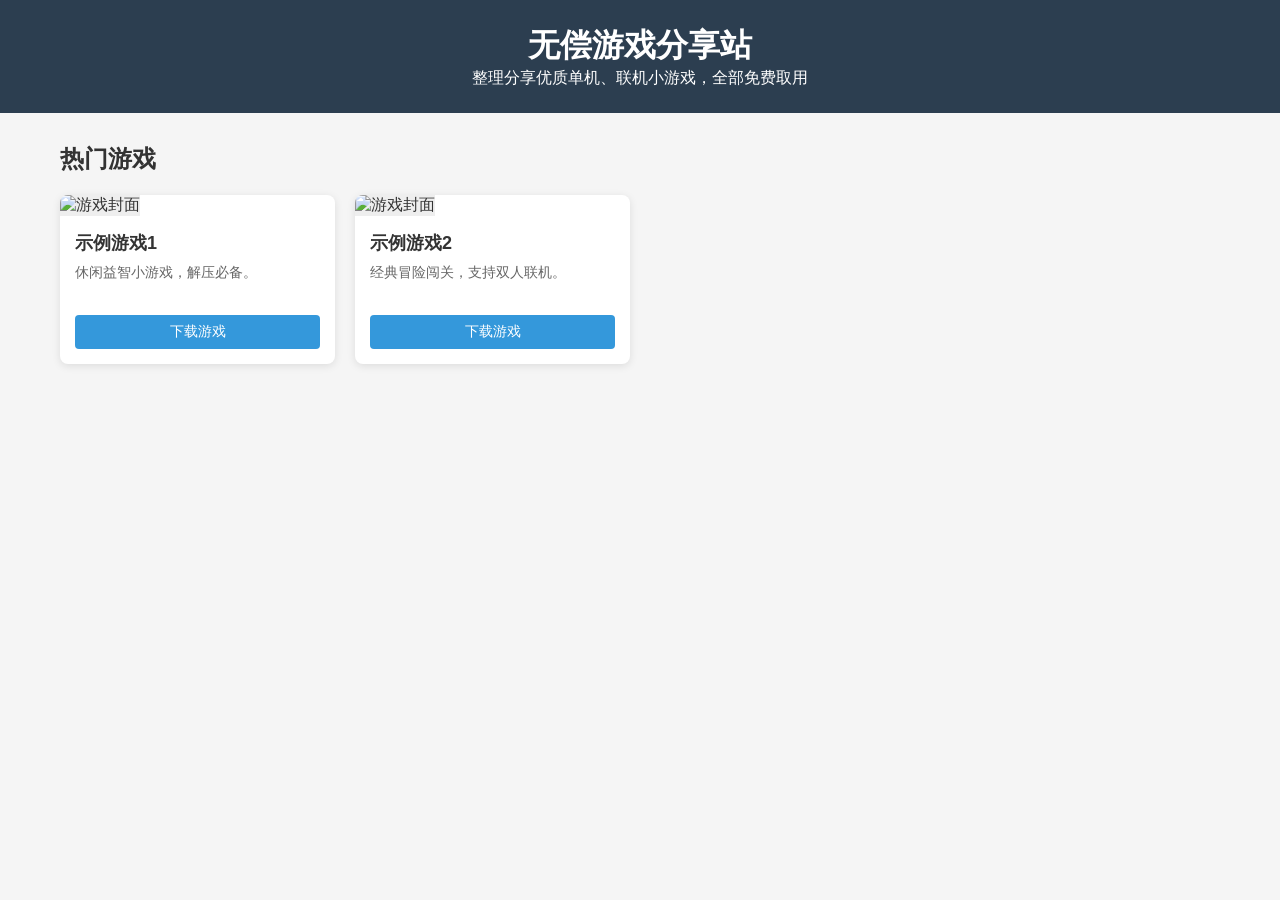
==== index.html @ 2c9d2d15 "Create index.html for game sharing site This HTML file sets up a free game sharing website with a re" ====
<!DOCTYPE html>
<html lang="zh-CN">
<head>
    <meta charset="UTF-8">
    <meta name="viewport" content="width=device-width, initial-scale=1.0">
    <title>免费游戏分享站</title>
    <style>
        * {
            margin: 0;
            padding: 0;
            box-sizing: border-box;
        }
        body {
            font-family: "微软雅黑", sans-serif;
            background-color: #f5f5f5;
            color: #333;
        }
        header {
            background-color: #2c3e50;
            color: white;
            padding: 24px;
            text-align: center;
        }
        .container {
            max-width: 1200px;
            margin: 30px auto;
            padding: 0 20px;
        }
        .game-grid {
            display: grid;
            grid-template-columns: repeat(auto-fill, minmax(250px, 1fr));
            gap: 20px;
            margin-top: 20px;
        }
        .game-card {
            background: white;
            border-radius: 8px;
            overflow: hidden;
            box-shadow: 0 2px 8px rgba(0,0,0,0.1);
            transition: 0.3s;
        }
        .game-card:hover {
            transform: translateY(-5px);
            box-shadow: 0 5px 15px rgba(0,0,0,0.15);
        }
        .game-card img {
            width: 100%;
            height: 140px;
            object-fit: cover;
            background-color: #eee;
        }
        .game-info {
            padding: 15px;
        }
        .game-title {
            font-size: 18px;
            font-weight: bold;
            margin-bottom: 8px;
        }
        .game-desc {
            font-size: 14px;
            color: #666;
            margin-bottom: 12px;
            line-height: 1.4;
            min-height: 40px;
        }
        .download-btn {
            display: block;
            width: 100%;
            padding: 8px;
            background-color: #3498db;
            color: white;
            text-align: center;
            text-decoration: none;
            border-radius: 4px;
            font-size: 14px;
        }
        .download-btn:hover {
            background-color: #2980b9;
        }
    </style>
</head>
<body>
    <header>
        <h1>无偿游戏分享站</h1>
        <p>整理分享优质单机、联机小游戏，全部免费取用</p>
    </header>
    <div class="container">
        <h2>热门游戏</h2>
        <div class="game-grid">
            <!-- 游戏卡片1 -->
            <div class="game-card">
                <img src="" alt="游戏封面">
                <div class="game-info">
                    <div class="game-title">示例游戏1</div>
                    <div class="game-desc">休闲益智小游戏，解压必备。</div>
                    <a href="#" class="download-btn">下载游戏</a>
                </div>
            </div>
            <!-- 游戏卡片2 -->
            <div class="game-card">
                <img src="" alt="游戏封面">
                <div class="game-info">
                    <div class="game-title">示例游戏2</div>
                    <div class="game-desc">经典冒险闯关，支持双人联机。</div>
                    <a href="#" class="download-btn">下载游戏</a>
                </div>
            </div>
            <!-- 复制上面的卡片代码，即可添加更多游戏 -->
        </div>
    </div>
</body>
</html>
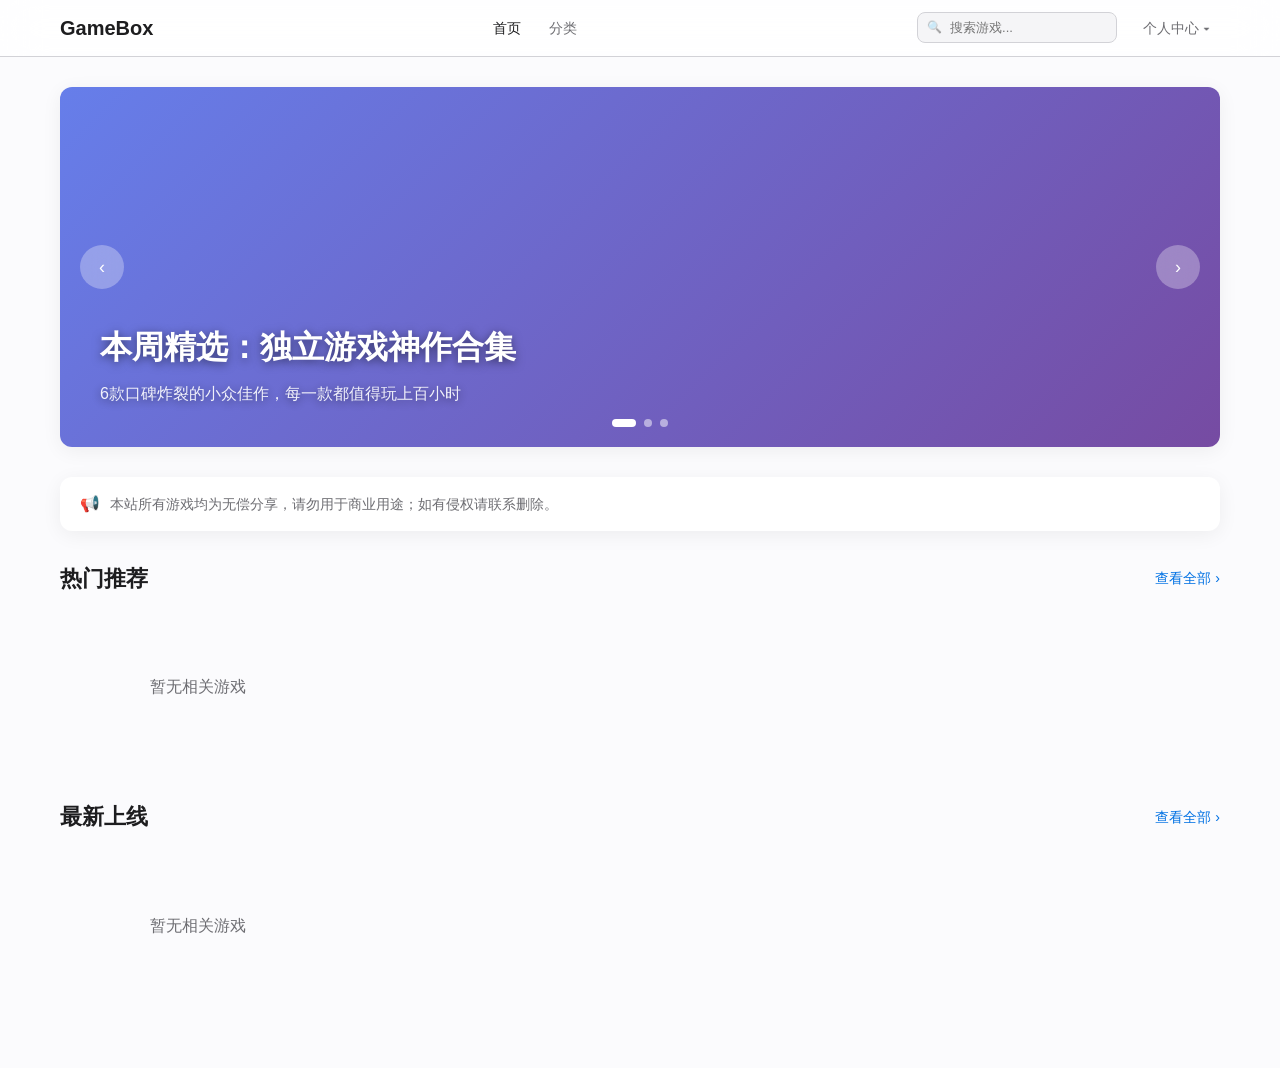
==== commit 1c997120: "Update title and add navigation to index.html" ====
--- a/index.html
+++ b/index.html
@@ -3,111 +3,122 @@
 <head>
     <meta charset="UTF-8">
     <meta name="viewport" content="width=device-width, initial-scale=1.0">
-    <title>免费游戏分享站</title>
-    <style>
-        * {
-            margin: 0;
-            padding: 0;
-            box-sizing: border-box;
-        }
-        body {
-            font-family: "微软雅黑", sans-serif;
-            background-color: #f5f5f5;
-            color: #333;
-        }
-        header {
-            background-color: #2c3e50;
-            color: white;
-            padding: 24px;
-            text-align: center;
-        }
-        .container {
-            max-width: 1200px;
-            margin: 30px auto;
-            padding: 0 20px;
-        }
-        .game-grid {
-            display: grid;
-            grid-template-columns: repeat(auto-fill, minmax(250px, 1fr));
-            gap: 20px;
-            margin-top: 20px;
-        }
-        .game-card {
-            background: white;
-            border-radius: 8px;
-            overflow: hidden;
-            box-shadow: 0 2px 8px rgba(0,0,0,0.1);
-            transition: 0.3s;
-        }
-        .game-card:hover {
-            transform: translateY(-5px);
-            box-shadow: 0 5px 15px rgba(0,0,0,0.15);
-        }
-        .game-card img {
-            width: 100%;
-            height: 140px;
-            object-fit: cover;
-            background-color: #eee;
-        }
-        .game-info {
-            padding: 15px;
-        }
-        .game-title {
-            font-size: 18px;
-            font-weight: bold;
-            margin-bottom: 8px;
-        }
-        .game-desc {
-            font-size: 14px;
-            color: #666;
-            margin-bottom: 12px;
-            line-height: 1.4;
-            min-height: 40px;
-        }
-        .download-btn {
-            display: block;
-            width: 100%;
-            padding: 8px;
-            background-color: #3498db;
-            color: white;
-            text-align: center;
-            text-decoration: none;
-            border-radius: 4px;
-            font-size: 14px;
-        }
-        .download-btn:hover {
-            background-color: #2980b9;
-        }
-    </style>
+    <title>无偿游戏分享站</title>
+    <link rel="stylesheet" href="style.css">
 </head>
 <body>
-    <header>
-        <h1>无偿游戏分享站</h1>
-        <p>整理分享优质单机、联机小游戏，全部免费取用</p>
-    </header>
-    <div class="container">
-        <h2>热门游戏</h2>
-        <div class="game-grid">
-            <!-- 游戏卡片1 -->
-            <div class="game-card">
-                <img src="" alt="游戏封面">
-                <div class="game-info">
-                    <div class="game-title">示例游戏1</div>
-                    <div class="game-desc">休闲益智小游戏，解压必备。</div>
-                    <a href="#" class="download-btn">下载游戏</a>
+    <!-- 顶部导航 -->
+    <nav class="navbar">
+        <div class="nav-container">
+            <a href="#" class="nav-logo">GameBox</a>
+            <ul class="nav-menu">
+                <li><a class="active" data-page="homePage">首页</a></li>
+                <li><a data-page="categoryPage">分类</a></li>
+            </ul>
+            <div class="nav-right">
+                <div class="search-box">
+                    <input type="text" id="searchInput" placeholder="搜索游戏...">
+                </div>
+                <div class="user-menu">
+                    <span>个人中心 ▾</span>
+                    <div class="user-dropdown">
+                        <a id="showFavorites">我的收藏</a>
+                        <a id="showHistory">浏览历史</a>
+                    </div>
                 </div>
             </div>
-            <!-- 游戏卡片2 -->
-            <div class="game-card">
-                <img src="" alt="游戏封面">
-                <div class="game-info">
-                    <div class="game-title">示例游戏2</div>
-                    <div class="game-desc">经典冒险闯关，支持双人联机。</div>
-                    <a href="#" class="download-btn">下载游戏</a>
+        </div>
+    </nav>
+
+    <!-- 主内容 -->
+    <div class="container">
+        <!-- 首页 -->
+        <div class="page active" id="homePage">
+            <!-- 轮播图 -->
+            <div class="carousel">
+                <div class="carousel-slides">
+                    <div class="slide active" style="background: linear-gradient(135deg, #667eea 0%, #764ba2 100%);">
+                        <div class="slide-content">
+                            <h2>本周精选：独立游戏神作合集</h2>
+                            <p>6款口碑炸裂的小众佳作，每一款都值得玩上百小时</p>
+                        </div>
+                    </div>
+                    <div class="slide" style="background: linear-gradient(135deg, #f093fb 0%, #f5576c 100%);">
+                        <div class="slide-content">
+                            <h2>联机游戏推荐 | 好友聚会必备</h2>
+                            <p>支持多人在线联机，欢乐加倍，友情减倍</p>
+                        </div>
+                    </div>
+                    <div class="slide" style="background: linear-gradient(135deg, #4facfe 0%, #00f2fe 100%);">
+                        <div class="slide-content">
+                            <h2>新游上线 | 最新汉化资源整理</h2>
+                            <p>每日更新，全部无偿分享，无套路直接下载</p>
+                        </div>
+                    </div>
+                </div>
+                <button class="carousel-btn prev">‹</button>
+                <button class="carousel-btn next">›</button>
+                <div class="carousel-dots">
+                    <span class="dot active"></span>
+                    <span class="dot"></span>
+                    <span class="dot"></span>
                 </div>
             </div>
-            <!-- 复制上面的卡片代码，即可添加更多游戏 -->
+
+            <!-- 公告栏 -->
+            <div class="notice">
+                本站所有游戏均为无偿分享，请勿用于商业用途；如有侵权请联系删除。
+            </div>
+
+            <!-- 热门游戏 -->
+            <div class="section-title">
+                <span>热门推荐</span>
+                <a class="more" onclick="document.querySelector('[data-page=categoryPage]').click()">查看全部 ›</a>
+            </div>
+            <div class="game-grid" id="hotGames"></div>
+
+            <!-- 最新游戏 -->
+            <div class="section-title">
+                <span>最新上线</span>
+                <a class="more" onclick="document.querySelector('[data-page=categoryPage]').click()">查看全部 ›</a>
+            </div>
+            <div class="game-grid" id="newGames"></div>
+        </div>
+
+        <!-- 分类页 -->
+        <div class="page category-page" id="categoryPage">
+            <div class="filter-bar">
+                <div class="filter-group">
+                    <div class="filter-label">游戏分类</div>
+                    <div class="filter-tags" id="filterTags"></div>
+                </div>
+            </div>
+            <div class="section-title">
+                <span>全部游戏</span>
+            </div>
+            <div class="game-grid" id="categoryGames"></div>
         </div>
     </div>
+
+    <!-- 游戏详情弹窗 -->
+    <div class="modal-overlay" id="gameModal">
+        <div class="modal">
+            <div class="modal-header" id="modalCover">
+                <button class="modal-close" id="modalClose">×</button>
+            </div>
+            <div class="modal-body">
+                <h2 class="modal-title" id="modalTitle"></h2>
+                <div class="game-tags" id="modalTags" style="margin-bottom: 12px;"></div>
+                <div class="modal-meta">
+                    <span id="modalRating"></span>
+                    <span id="modalDownloads"></span>
+                </div>
+                <p class="modal-desc" id="modalDesc"></p>
+                <button class="download-btn" id="downloadBtn">获取游戏</button>
+            </div>
+        </div>
+    </div>
+
+    <script src="app.js"></script>
 </body>
 </html>
--- a/style.css
+++ b/style.css
@@ -0,0 +1,555 @@
+* {
+    margin: 0;
+    padding: 0;
+    box-sizing: border-box;
+}
+
+:root {
+    --primary: #0071e3;
+    --bg: #fbfbfd;
+    --card-bg: #ffffff;
+    --text-main: #1d1d1f;
+    --text-sub: #6e6e73;
+    --border: #d2d2d7;
+    --shadow: 0 4px 20px rgba(0, 0, 0, 0.06);
+    --radius: 12px;
+}
+
+body {
+    font-family: -apple-system, BlinkMacSystemFont, "Segoe UI", Roboto, sans-serif;
+    background-color: var(--bg);
+    color: var(--text-main);
+    line-height: 1.6;
+}
+
+/* 顶部导航 */
+.navbar {
+    position: sticky;
+    top: 0;
+    z-index: 100;
+    background: rgba(255, 255, 255, 0.8);
+    backdrop-filter: saturate(180%) blur(20px);
+    border-bottom: 1px solid var(--border);
+}
+
+.nav-container {
+    max-width: 1200px;
+    margin: 0 auto;
+    padding: 0 20px;
+    height: 56px;
+    display: flex;
+    align-items: center;
+    justify-content: space-between;
+}
+
+.nav-logo {
+    font-size: 20px;
+    font-weight: 600;
+    color: var(--text-main);
+    text-decoration: none;
+}
+
+.nav-menu {
+    display: flex;
+    gap: 28px;
+    list-style: none;
+}
+
+.nav-menu a {
+    color: var(--text-sub);
+    text-decoration: none;
+    font-size: 14px;
+    transition: color 0.2s;
+    cursor: pointer;
+}
+
+.nav-menu a:hover, .nav-menu a.active {
+    color: var(--text-main);
+}
+
+.nav-right {
+    display: flex;
+    align-items: center;
+    gap: 16px;
+}
+
+.search-box {
+    position: relative;
+}
+
+.search-box input {
+    width: 200px;
+    padding: 7px 12px 7px 32px;
+    border: 1px solid var(--border);
+    border-radius: 8px;
+    font-size: 13px;
+    background: #f5f5f7;
+    outline: none;
+    transition: all 0.2s;
+}
+
+.search-box input:focus {
+    background: white;
+    border-color: var(--primary);
+    width: 260px;
+}
+
+.search-box::before {
+    content: "🔍";
+    position: absolute;
+    left: 10px;
+    top: 50%;
+    transform: translateY(-50%);
+    font-size: 12px;
+    opacity: 0.6;
+}
+
+.user-menu {
+    position: relative;
+    cursor: pointer;
+    font-size: 14px;
+    color: var(--text-sub);
+    padding: 6px 10px;
+    border-radius: 6px;
+    transition: background 0.2s;
+}
+
+.user-menu:hover {
+    background: #f0f0f0;
+}
+
+.user-dropdown {
+    position: absolute;
+    top: 100%;
+    right: 0;
+    margin-top: 6px;
+    background: white;
+    border-radius: var(--radius);
+    box-shadow: var(--shadow);
+    min-width: 160px;
+    padding: 6px 0;
+    display: none;
+}
+
+.user-dropdown.show {
+    display: block;
+}
+
+.user-dropdown a {
+    display: block;
+    padding: 10px 16px;
+    color: var(--text-main);
+    text-decoration: none;
+    font-size: 14px;
+    transition: background 0.2s;
+}
+
+.user-dropdown a:hover {
+    background: #f5f5f7;
+}
+
+/* 主容器 */
+.container {
+    max-width: 1200px;
+    margin: 0 auto;
+    padding: 30px 20px;
+}
+
+/* 轮播图 */
+.carousel {
+    position: relative;
+    width: 100%;
+    height: 360px;
+    border-radius: var(--radius);
+    overflow: hidden;
+    margin-bottom: 30px;
+    box-shadow: var(--shadow);
+}
+
+.carousel-slides {
+    width: 100%;
+    height: 100%;
+    position: relative;
+}
+
+.slide {
+    position: absolute;
+    width: 100%;
+    height: 100%;
+    opacity: 0;
+    transition: opacity 0.6s ease;
+    background-size: cover;
+    background-position: center;
+    display: flex;
+    align-items: flex-end;
+    padding: 40px;
+}
+
+.slide.active {
+    opacity: 1;
+}
+
+.slide-content {
+    color: white;
+    text-shadow: 0 2px 10px rgba(0,0,0,0.5);
+}
+
+.slide-content h2 {
+    font-size: 32px;
+    font-weight: 600;
+    margin-bottom: 8px;
+}
+
+.slide-content p {
+    font-size: 16px;
+    opacity: 0.9;
+}
+
+.carousel-btn {
+    position: absolute;
+    top: 50%;
+    transform: translateY(-50%);
+    width: 44px;
+    height: 44px;
+    border-radius: 50%;
+    background: rgba(255,255,255,0.3);
+    backdrop-filter: blur(10px);
+    border: none;
+    color: white;
+    font-size: 18px;
+    cursor: pointer;
+    transition: background 0.2s;
+}
+
+.carousel-btn:hover {
+    background: rgba(255,255,255,0.5);
+}
+
+.carousel-btn.prev { left: 20px; }
+.carousel-btn.next { right: 20px; }
+
+.carousel-dots {
+    position: absolute;
+    bottom: 20px;
+    left: 50%;
+    transform: translateX(-50%);
+    display: flex;
+    gap: 8px;
+}
+
+.dot {
+    width: 8px;
+    height: 8px;
+    border-radius: 50%;
+    background: rgba(255,255,255,0.5);
+    cursor: pointer;
+    transition: all 0.2s;
+}
+
+.dot.active {
+    background: white;
+    width: 24px;
+    border-radius: 4px;
+}
+
+/* 公告栏 */
+.notice {
+    background: white;
+    border-radius: var(--radius);
+    padding: 14px 20px;
+    margin-bottom: 30px;
+    box-shadow: var(--shadow);
+    font-size: 14px;
+    color: var(--text-sub);
+    display: flex;
+    align-items: center;
+    gap: 10px;
+}
+
+.notice::before {
+    content: "📢";
+    font-size: 16px;
+}
+
+/* 区块标题 */
+.section-title {
+    font-size: 22px;
+    font-weight: 600;
+    margin-bottom: 18px;
+    display: flex;
+    justify-content: space-between;
+    align-items: center;
+}
+
+.section-title .more {
+    font-size: 14px;
+    color: var(--primary);
+    text-decoration: none;
+    font-weight: normal;
+    cursor: pointer;
+}
+
+/* 游戏网格 */
+.game-grid {
+    display: grid;
+    grid-template-columns: repeat(auto-fill, minmax(220px, 1fr));
+    gap: 20px;
+    margin-bottom: 40px;
+}
+
+.game-card {
+    background: var(--card-bg);
+    border-radius: var(--radius);
+    overflow: hidden;
+    box-shadow: var(--shadow);
+    transition: all 0.3s ease;
+    cursor: pointer;
+}
+
+.game-card:hover {
+    transform: translateY(-4px);
+    box-shadow: 0 8px 30px rgba(0, 0, 0, 0.1);
+}
+
+.game-cover {
+    width: 100%;
+    height: 130px;
+    background: linear-gradient(135deg, #667eea 0%, #764ba2 100%);
+    position: relative;
+    overflow: hidden;
+}
+
+.game-cover img {
+    width: 100%;
+    height: 100%;
+    object-fit: cover;
+}
+
+.game-info {
+    padding: 14px;
+}
+
+.game-title {
+    font-size: 15px;
+    font-weight: 600;
+    margin-bottom: 6px;
+    white-space: nowrap;
+    overflow: hidden;
+    text-overflow: ellipsis;
+}
+
+.game-tags {
+    display: flex;
+    flex-wrap: wrap;
+    gap: 6px;
+    margin-bottom: 10px;
+}
+
+.tag {
+    font-size: 11px;
+    padding: 2px 7px;
+    background: #f0f0f5;
+    color: var(--text-sub);
+    border-radius: 4px;
+}
+
+.game-meta {
+    display: flex;
+    justify-content: space-between;
+    align-items: center;
+    font-size: 12px;
+    color: var(--text-sub);
+}
+
+.game-rating {
+    color: #faad14;
+    font-weight: 500;
+}
+
+.fav-btn {
+    background: none;
+    border: none;
+    cursor: pointer;
+    font-size: 16px;
+    transition: transform 0.2s;
+}
+
+.fav-btn:hover {
+    transform: scale(1.2);
+}
+
+.fav-btn.active {
+    color: #ff3b30;
+}
+
+/* 分类页面 */
+.category-page {
+    display: none;
+}
+
+.category-page.active {
+    display: block;
+}
+
+.filter-bar {
+    background: white;
+    border-radius: var(--radius);
+    padding: 20px;
+    margin-bottom: 24px;
+    box-shadow: var(--shadow);
+}
+
+.filter-group {
+    margin-bottom: 14px;
+}
+
+.filter-group:last-child {
+    margin-bottom: 0;
+}
+
+.filter-label {
+    font-size: 13px;
+    color: var(--text-sub);
+    margin-bottom: 8px;
+    font-weight: 500;
+}
+
+.filter-tags {
+    display: flex;
+    flex-wrap: wrap;
+    gap: 8px;
+}
+
+.filter-tag {
+    padding: 6px 14px;
+    background: #f5f5f7;
+    border-radius: 6px;
+    font-size: 13px;
+    cursor: pointer;
+    transition: all 0.2s;
+    color: var(--text-main);
+}
+
+.filter-tag:hover {
+    background: #e8e8ed;
+}
+
+.filter-tag.active {
+    background: var(--primary);
+    color: white;
+}
+
+/* 游戏详情弹窗 */
+.modal-overlay {
+    position: fixed;
+    top: 0;
+    left: 0;
+    width: 100%;
+    height: 100%;
+    background: rgba(0, 0, 0, 0.5);
+    backdrop-filter: blur(4px);
+    z-index: 200;
+    display: none;
+    align-items: center;
+    justify-content: center;
+    padding: 20px;
+}
+
+.modal-overlay.show {
+    display: flex;
+}
+
+.modal {
+    background: white;
+    border-radius: 16px;
+    max-width: 800px;
+    width: 100%;
+    max-height: 90vh;
+    overflow-y: auto;
+    animation: modalIn 0.3s ease;
+}
+
+@keyframes modalIn {
+    from { opacity: 0; transform: scale(0.95); }
+    to { opacity: 1; transform: scale(1); }
+}
+
+.modal-header {
+    position: relative;
+    height: 240px;
+    background: linear-gradient(135deg, #667eea 0%, #764ba2 100%);
+    border-radius: 16px 16px 0 0;
+}
+
+.modal-close {
+    position: absolute;
+    top: 16px;
+    right: 16px;
+    width: 36px;
+    height: 36px;
+    border-radius: 50%;
+    background: rgba(255,255,255,0.3);
+    backdrop-filter: blur(10px);
+    border: none;
+    color: white;
+    font-size: 18px;
+    cursor: pointer;
+}
+
+.modal-body {
+    padding: 24px;
+}
+
+.modal-title {
+    font-size: 24px;
+    font-weight: 600;
+    margin-bottom: 10px;
+}
+
+.modal-meta {
+    display: flex;
+    gap: 20px;
+    color: var(--text-sub);
+    font-size: 14px;
+    margin-bottom: 20px;
+}
+
+.modal-desc {
+    color: var(--text-main);
+    line-height: 1.8;
+    margin-bottom: 24px;
+}
+
+.download-btn {
+    display: inline-block;
+    padding: 12px 32px;
+    background: var(--primary);
+    color: white;
+    text-decoration: none;
+    border-radius: 8px;
+    font-size: 15px;
+    font-weight: 500;
+    transition: background 0.2s;
+    border: none;
+    cursor: pointer;
+}
+
+.download-btn:hover {
+    background: #0077ed;
+}
+
+/* 空状态 */
+.empty-state {
+    text-align: center;
+    padding: 60px 20px;
+    color: var(--text-sub);
+}
+
+/* 响应式 */
+@media (max-width: 768px) {
+    .nav-menu { display: none; }
+    .search-box input { width: 140px; }
+    .carousel { height: 220px; }
+    .slide-content h2 { font-size: 22px; }
+    .game-grid { grid-template-columns: repeat(2, 1fr); gap: 12px; }
+}
